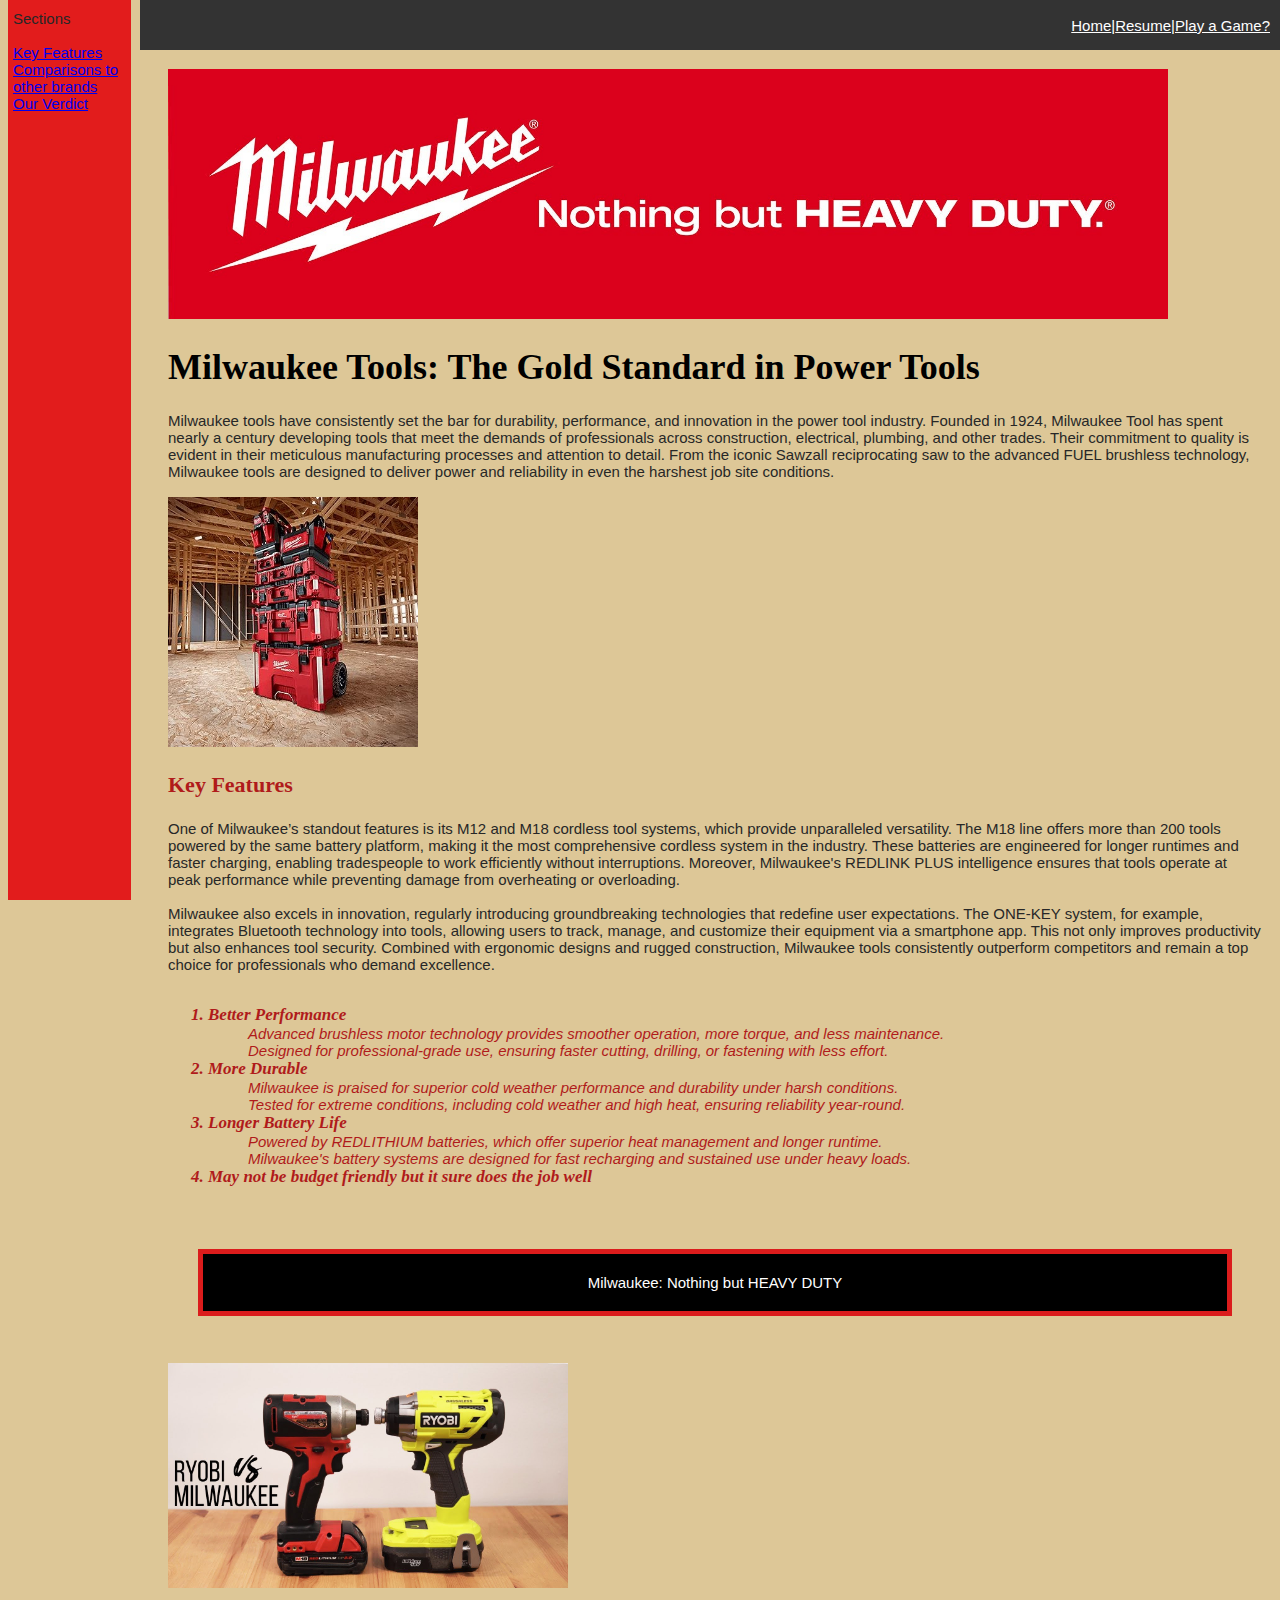
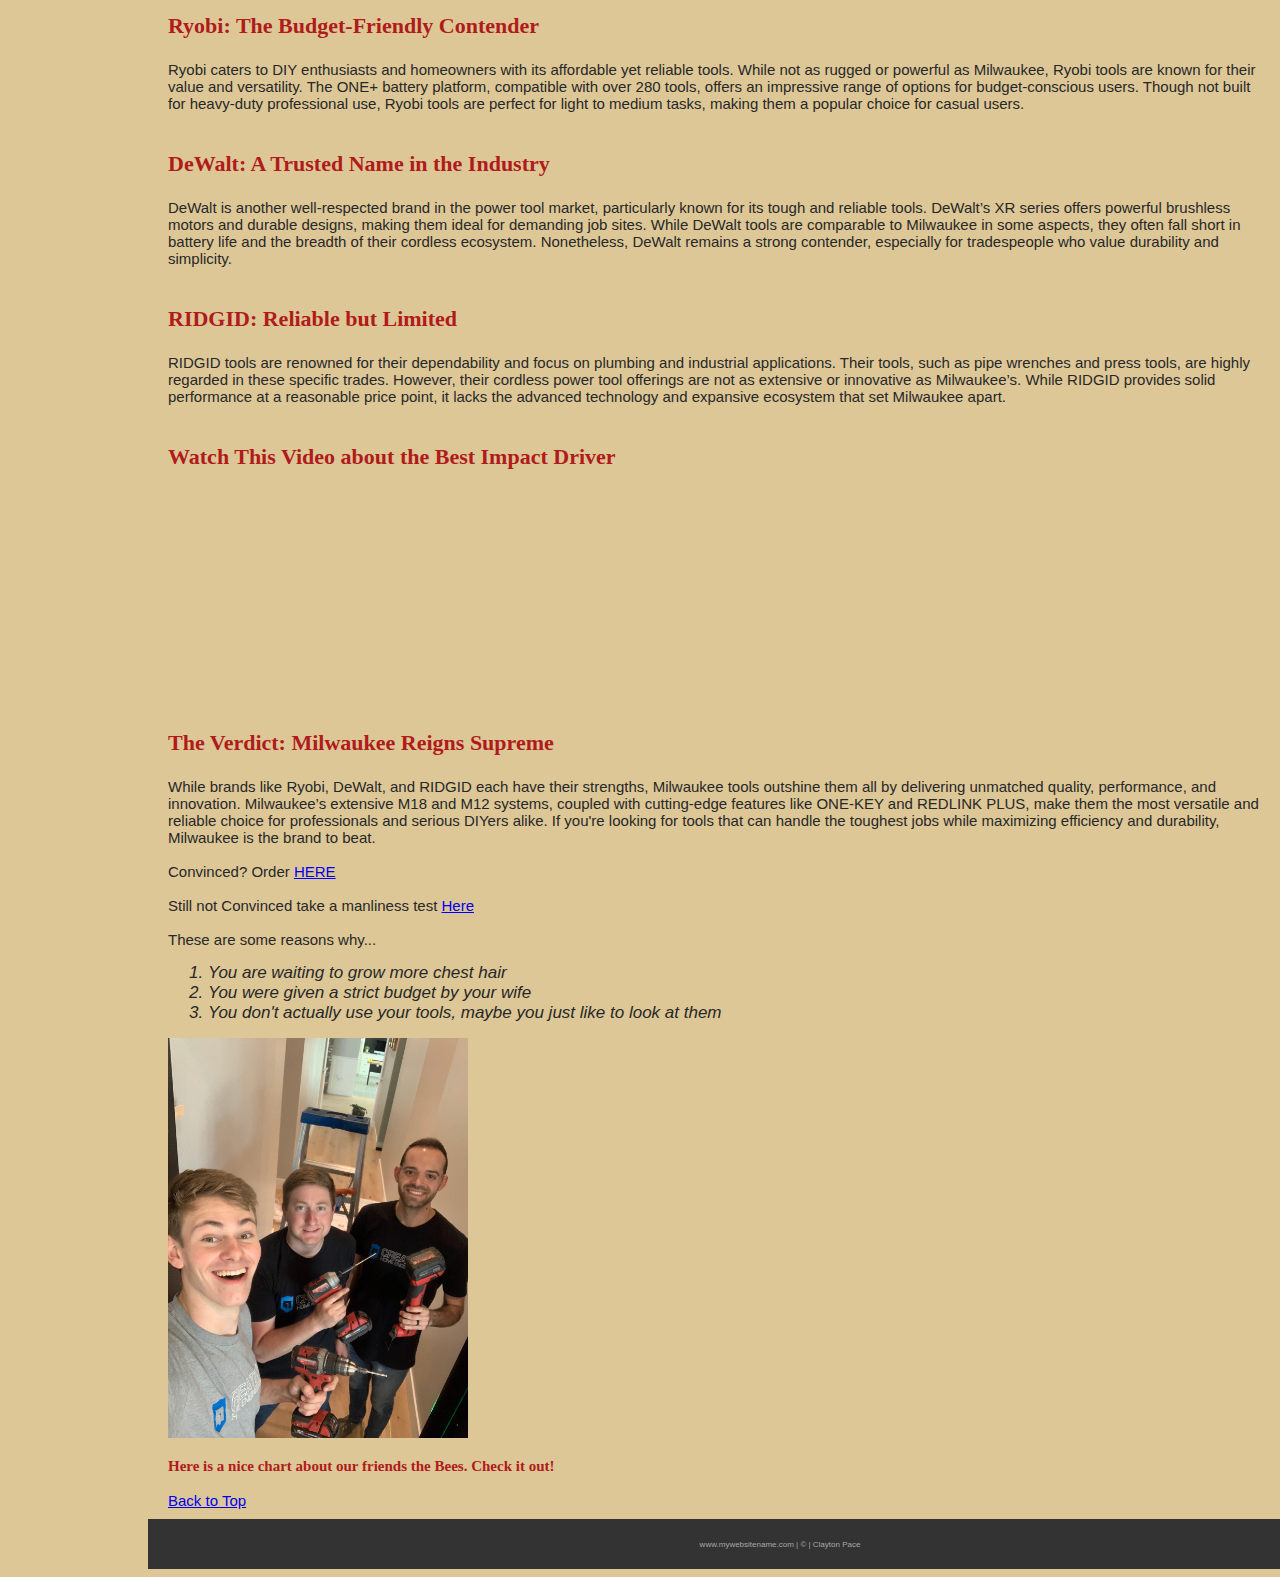
==== html/my-html/Milwaukee.Html @ 3f81dd28 "Add files via upload" ====
<!--
Clayton Pace
Section # 004
Date 12/02/2024
-->
<!DOCTYPE html>
<html lang="en">
<head>
    <meta charset="UTF-8">
    <meta name="viewport" content="width=device-width, initial-scale=1.0">
    <title>Milwaukee tools fan page</title>
    <link rel="stylesheet" href="../../css/styles-scratch.css" >
</head>
<body class="bkg">
    <div class="navbar" >
        <a href ="../../index.html">Home</a> | 
        <a href ="../../resume.html">Resume</a> | 
        <a href ="../../html/my-html/aiwebapp.html">Play a Game?</a>
    </div>

    <div class = "sidebar">
        <p>
         Sections<br><br>
            <a href="#key">Key Features</a> <br>
            <a href="#comp">Comparisons to other brands</a> <br>
            <a href="#ver">Our Verdict</a> <br>
        </p>
            
    </div>
    <div class="maincontent">
    
    <div id="#top"></div>
    <br><br><br>
    <img src="../../assets/Milwaukee Header-EN.jpg" width="1000" alt="Milwaukee logo" > <br>
    
    <h1 class="bold">Milwaukee Tools: The Gold Standard in Power Tools</h1>
Milwaukee tools have consistently set the bar for durability, performance, and innovation in the power tool industry. 
Founded in 1924, Milwaukee Tool has spent nearly a century developing tools that meet the demands of professionals 
across construction, electrical, plumbing, and other trades. Their commitment to quality is evident in their 
meticulous manufacturing processes and attention to detail. From the iconic Sawzall reciprocating saw to the 
advanced FUEL brushless technology, Milwaukee tools are designed to deliver power and reliability in even the 
harshest job site conditions.<br><br>
<img src="../../assets/Packout_set.webp" Width="250" alt="Milwaukee packout set">
<h3 id="key" class="bold">Key Features</h3>
One of Milwaukee’s standout features is its M12 and M18 cordless tool systems, which provide unparalleled 
versatility. The M18 line offers more than 200 tools powered by the same battery platform, making it the most 
comprehensive cordless system in the industry. These batteries are engineered for longer runtimes and faster 
charging, enabling tradespeople to work efficiently without interruptions. Moreover, Milwaukee's REDLINK PLUS 
intelligence ensures that tools operate at peak performance while preventing damage from overheating or overloading.<br><br>
Milwaukee also excels in innovation, regularly introducing groundbreaking technologies that redefine user 
expectations. The ONE-KEY system, for example, integrates Bluetooth technology into tools, allowing users to 
track, manage, and customize their equipment via a smartphone app. This not only improves productivity but also 
enhances tool security. Combined with ergonomic designs and rugged construction, Milwaukee tools consistently 
outperform competitors and remain a top choice for professionals who demand excellence.<br><br>

<ol>
    <li class="key">Better Performance
        <ul class="list">Advanced brushless motor technology provides smoother operation, more torque, and less maintenance.</ul>
        <ul class="list">Designed for professional-grade use, ensuring faster cutting, drilling, or fastening with less effort.</ul>
    </li>
    <li class="key">More Durable
        <ul class="list">Milwaukee is praised for superior cold weather performance and durability under harsh conditions.</ul>
        <ul class="list">Tested for extreme conditions, including cold weather and high heat, ensuring reliability year-round.</ul>
    </li>
    <li class="key">Longer Battery Life
        <ul class="list">Powered by REDLITHIUM batteries, which offer superior heat management and longer runtime.</ul>
        <ul class="list">Milwaukee's battery systems are designed for fast recharging and sustained use under heavy loads.</ul>
    </li>
    <li class="key">May not be budget friendly but it sure does the job well</li>
</ol> <br>
    <div class = "box-model">Milwaukee: Nothing but HEAVY DUTY</div>
<br>
<img src="../../assets/ryobivmilwaukee.jpg" width="400" alt="Ryobi vs Milwaukee"
<br>
<h3 id="comp" class="bold">Ryobi: The Budget-Friendly Contender</h3>
Ryobi caters to DIY enthusiasts and homeowners with its affordable yet reliable tools. While not as rugged or 
powerful as Milwaukee, Ryobi tools are known for their value and versatility. The ONE+ battery platform, compatible 
with over 280 tools, offers an impressive range of options for budget-conscious users. Though not built for 
heavy-duty professional use, Ryobi tools are perfect for light to medium tasks, making them a popular choice 
for casual users.<br><br>
<h3 class="bold">DeWalt: A Trusted Name in the Industry</h3>
DeWalt is another well-respected brand in the power tool market, particularly known for its tough and reliable tools. 
DeWalt’s XR series offers powerful brushless motors and durable designs, making them ideal for demanding job sites. 
While DeWalt tools are comparable to Milwaukee in some aspects, they often fall short in battery life and the 
breadth of their cordless ecosystem. Nonetheless, DeWalt remains a strong contender, especially for tradespeople 
who value durability and simplicity.<br><br>
<h3 class="bold">RIDGID: Reliable but Limited</h3>
RIDGID tools are renowned for their dependability and focus on plumbing and industrial applications. 
Their tools, such as pipe wrenches and press tools, are highly regarded in these specific trades. 
However, their cordless power tool offerings are not as extensive or innovative as Milwaukee’s. While RIDGID 
provides solid performance at a reasonable price point, it lacks the advanced technology and expansive ecosystem 
that set Milwaukee apart.<br><br>

<h3 class="bold">Watch This Video about the Best Impact Driver</h3>
<iframe width="350" height="196" src="https://www.youtube.com/embed/4jxZAKk_nSk?list=PLjT3B9r2z3fVnLuTMmLfndqtBWyfNAiyl" title="Best Impact Driver? DeWalt vs Milwaukee vs Makita vs Bauer!  Let&#39;s find out!" frameborder="0" allow="accelerometer; autoplay; clipboard-write; encrypted-media; gyroscope; picture-in-picture; web-share" referrerpolicy="strict-origin-when-cross-origin" allowfullscreen></iframe>
<br><br>

<h3 id="ver" class="bold">The Verdict: Milwaukee Reigns Supreme</h3>
While brands like Ryobi, DeWalt, and RIDGID each have their strengths, Milwaukee tools outshine them 
all by delivering unmatched quality, performance, and innovation. Milwaukee’s extensive M18 and M12 systems, 
coupled with cutting-edge features like ONE-KEY and REDLINK PLUS, make them the most versatile and reliable 
choice for professionals and serious DIYers alike. If you're looking for tools that can handle the toughest 
jobs while maximizing efficiency and durability, Milwaukee is the brand to beat.<br><br>

Convinced? Order <a href="https://www.homedepot.com/b/Tools-Power-Tools/Milwaukee/N-5yc1vZc298Zzv?utm_
    source=google&utm_medium=vantage&utm_campaign=23992&utm_content=25643&mtc=SEM-RM-RMP-GGL-D25P-025_009_
    PORTABLE_POWER-NA-MILWAUKEE-NA-DSA-NA-NA-MK862609001-23992-NBR-4051-NA-VNT-FY24_AON_Milwaukee_Multi_RM__
    M4Portable&cm_mmc=SEM-RM-RMP-GGL-D25P-025_009_PORTABLE_POWER-NA-MILWAUKEE-NA-DSA-NA-NA-MK862609001-23992-
    NBR-4051-NA-VNT-FY24_AON_Milwaukee_Multi_RM__M4Portable-21023799061-155711043021-2275347270682&gad_source=
    1&gclid=CjwKCAiArva5BhBiEiwA-oTnXTodDlA7Y6iC4LAFXfWt37DXb3GE6_DmHG65x4hjcnnzIZOELVvvnhoCcg8QAvD_BwE&gclsrc=aw.ds" target="_blank">HERE</a> <br>
    <br>
Still not Convinced take a manliness test <a href="https://www.gotoquiz.com/are_you_a_man_quiz#google_vignette" target="_blank">Here</a> <br><br>
These are some reasons why...   
<ol class="list">
    <li>You are waiting to grow more chest hair</li>
    <li>You were given a strict budget by your wife</li>
    <li>You don't actually use your tools, maybe you just like to look at them</li>
</ol>
<img src="../../assets/theboys.jpg" width="300" Alt="Men holding milwaukee power tools"> <br><br>
<div class="key">Here is a nice chart about our friends the Bees. Check it out!</div><br>
<div class='tableauPlaceholder' id='viz1733417972117' style='position: relative'><noscript><a href='#'><img alt='Dashboard 1 ' src='https:&#47;&#47;public.tableau.com&#47;static&#47;images&#47;G9&#47;G9JX28DST&#47;1_rss.png' style='border: none' /></a></noscript><object class='tableauViz'  style='display:none;'><param name='host_url' value='https%3A%2F%2Fpublic.tableau.com%2F' /> <param name='embed_code_version' value='3' /> <param name='path' value='shared&#47;G9JX28DST' /> <param name='toolbar' value='yes' /><param name='static_image' value='https:&#47;&#47;public.tableau.com&#47;static&#47;images&#47;G9&#47;G9JX28DST&#47;1.png' /> <param name='animate_transition' value='yes' /><param name='display_static_image' value='yes' /><param name='display_spinner' value='yes' /><param name='display_overlay' value='yes' /><param name='display_count' value='yes' /><param name='language' value='en-US' /></object></div>                <script type='text/javascript'>                    var divElement = document.getElementById('viz1733417972117');                    var vizElement = divElement.getElementsByTagName('object')[0];                    vizElement.style.width='1000px';vizElement.style.height='827px';                    var scriptElement = document.createElement('script');                    scriptElement.src = 'https://public.tableau.com/javascripts/api/viz_v1.js';                    vizElement.parentNode.insertBefore(scriptElement, vizElement);                </script>

<a href="#top">Back to Top</a>

</div>
<div class="footer">www.mywebsitename.com | &copy | Clayton Pace</div>
</body>
</html>
---- css/styles-scratch.css ----
body {
    font-family:'Franklin Gothic Medium', 'Arial Narrow', Arial, sans-serif;
    font-size: 15px;
    color: rgb(39, 39, 39); 
    background-color: rgb(239, 239, 239) ;
}
h3 {
    font-size: 22px;
    color: #b01b1b;
    font-family: 'Times New Roman', Times, serif;
}  
h1 {
    font-size: 36px;
    color: rgb(0, 0, 0);
    font-family: 'Times New Roman', Times, serif;
} 
li {
    font-style: italic;
    font-size: 17px;
    font-weight: normal
} 
.a {color:blue;}
.bold {font-weight: bold;}
.key {color: #b01b1b;
    font-family: 'Times New Roman', Times, serif;
    font-weight: bold;
}
.justify {text-align: justify;}
.bkg {
    background-color:rgb(221, 199, 151);
    background-position: top left;
    overflow-x: hidden;
}
.list{
    font-size: 15px;
    font-weight: normal;
    font-family:'Gill Sans', 'Gill Sans MT', Calibri, 'Trebuchet MS', sans-serif ;
}
.navbar {
    background-color: #333;
    position: absolute;
    top: 0px; 
    left: 140px;
    right: 0;
    padding: 10px;
    display: flex;
    justify-content: flex-end;
    align-items: center;
    color: white;
    height: 50px;
    box-sizing: border-box;
    z-index: 1;
}

.footer {
    background-color: #333;
    position: relative;
    bottom: 0px; 
    left: 140px;
    right: 0;
    padding: 10px;
    display: flex;
    justify-content: flex-end;
    align-items: center;
    color: rgb(167, 167, 167);
    height: 50px;
    box-sizing: border-box;
    justify-content: center;
    font-size: 8px;
    
}


.navbar a{
    color: white
}
.sidebar {
    background-color: rgb(226, 28, 28);
    width: 123px;
    bottom: 0px;
    position: fixed;
    top: 0px;
    left: 5;
    padding: 5px;
    box-sizing: border-box;
}
.sidebar p {
    margin: 5px 0; /* Adjust paragraph margins to prevent overflow */
    word-wrap: break-word; /* Allows text to wrap inside the sidebar */
    white-space: normal;
}

.box-model{
    padding: 20px;
    border: 5px solid rgb(219, 28, 28);
    background-color:#000000;
    color: white;
    margin: 30px;
    text-align: center;

}
.maincontent{
    margin-left: 150px;
    padding: 10px;
}
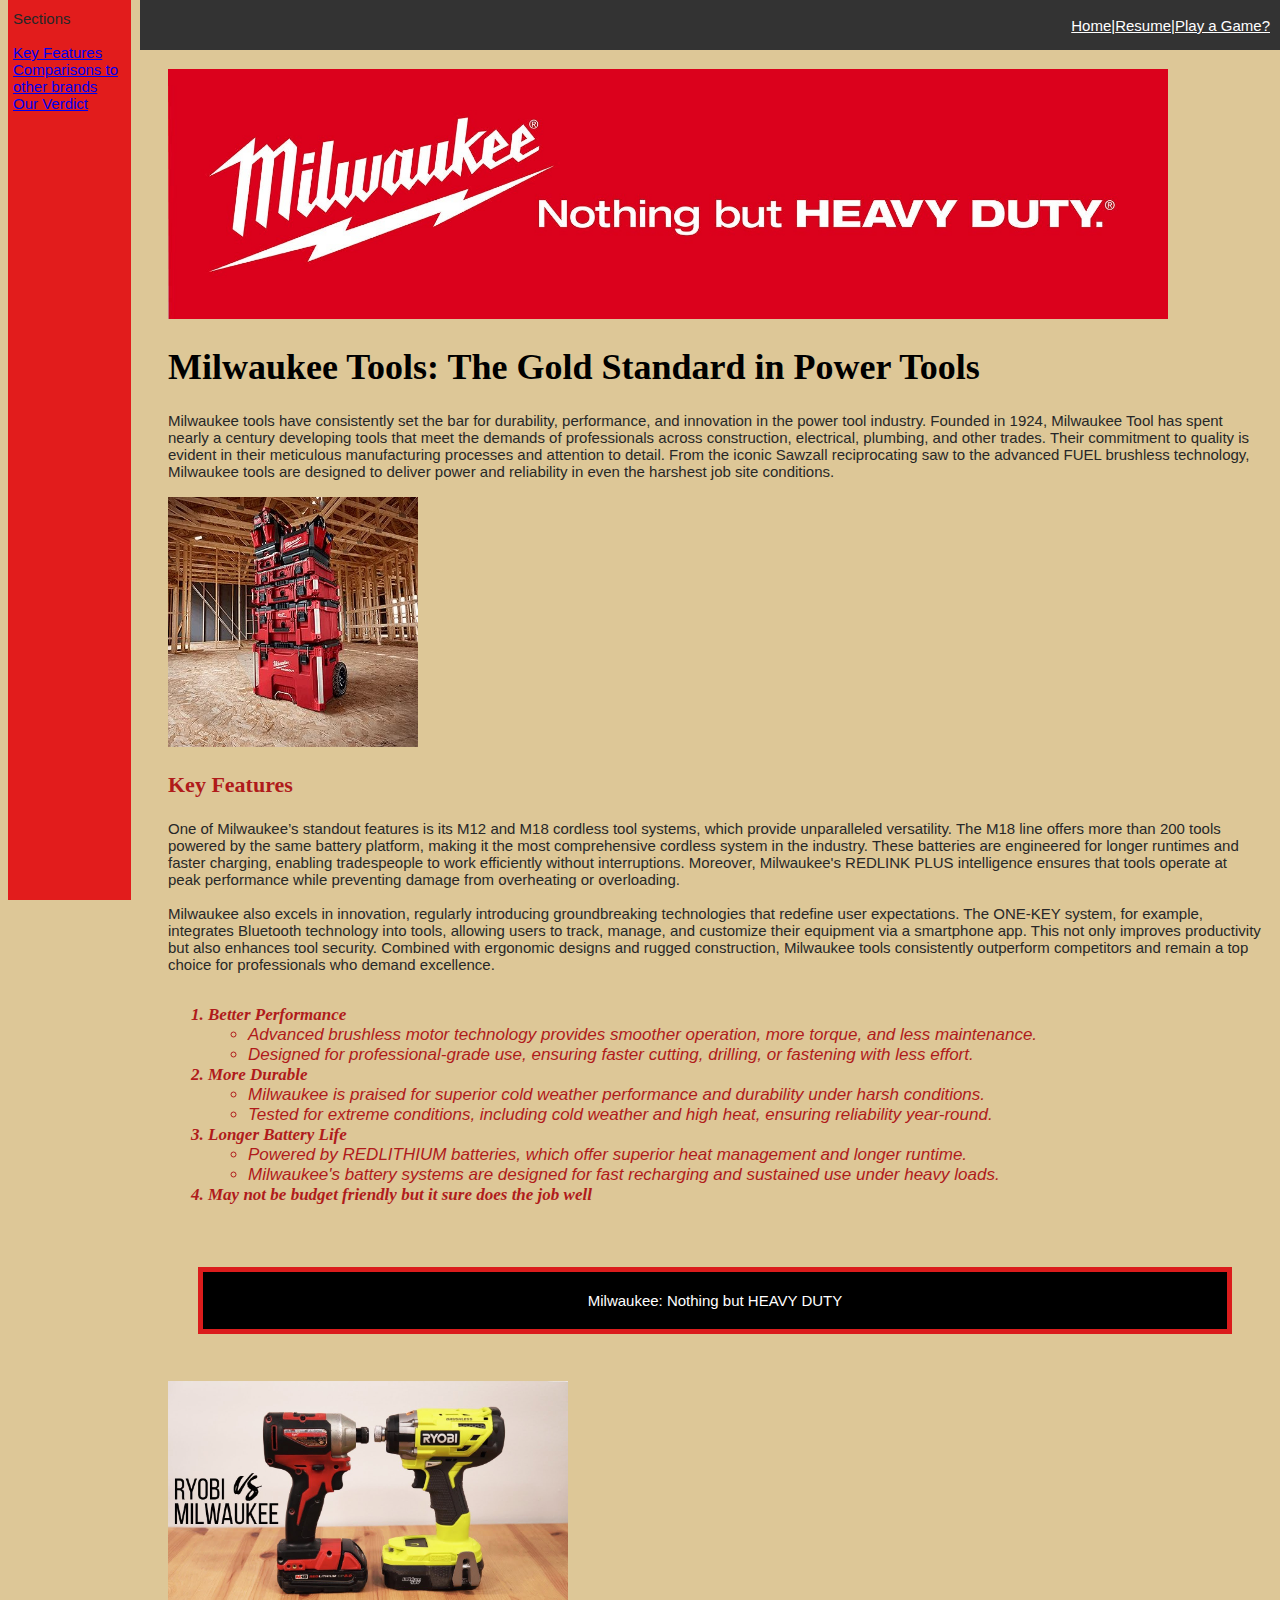
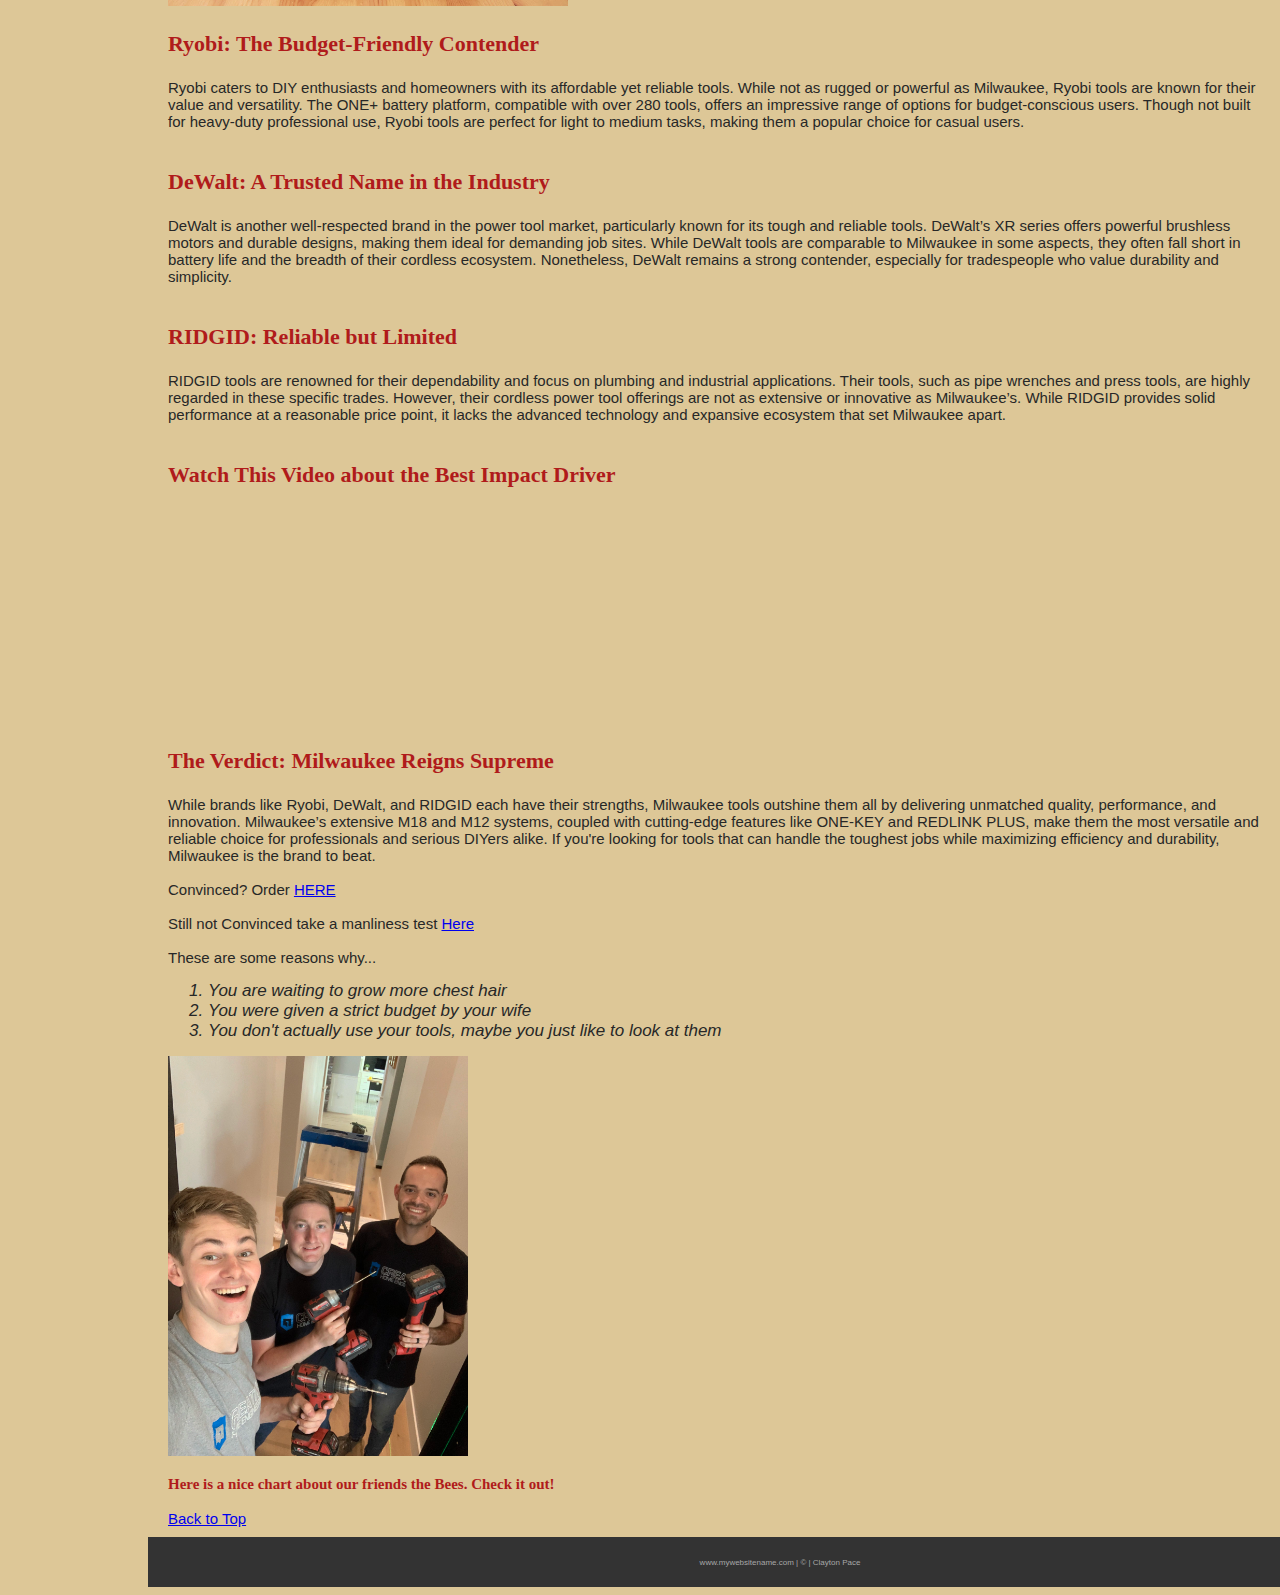
==== commit ae0e5314: "Update Milwaukee.Html" ====
--- a/html/my-html/Milwaukee.Html
+++ b/html/my-html/Milwaukee.Html
@@ -55,16 +55,22 @@
 
 <ol>
     <li class="key">Better Performance
-        <ul class="list">Advanced brushless motor technology provides smoother operation, more torque, and less maintenance.</ul>
-        <ul class="list">Designed for professional-grade use, ensuring faster cutting, drilling, or fastening with less effort.</ul>
+        <ul class="list">
+            <li>Advanced brushless motor technology provides smoother operation, more torque, and less maintenance.</li>
+            <li>Designed for professional-grade use, ensuring faster cutting, drilling, or fastening with less effort.</li>
+        </ul>
     </li>
     <li class="key">More Durable
-        <ul class="list">Milwaukee is praised for superior cold weather performance and durability under harsh conditions.</ul>
-        <ul class="list">Tested for extreme conditions, including cold weather and high heat, ensuring reliability year-round.</ul>
+        <ul class="list">
+            <li>Milwaukee is praised for superior cold weather performance and durability under harsh conditions.</li>
+            <li>Tested for extreme conditions, including cold weather and high heat, ensuring reliability year-round.</li>
+        </ul>
     </li>
     <li class="key">Longer Battery Life
-        <ul class="list">Powered by REDLITHIUM batteries, which offer superior heat management and longer runtime.</ul>
-        <ul class="list">Milwaukee's battery systems are designed for fast recharging and sustained use under heavy loads.</ul>
+        <ul class="list">
+            <li>Powered by REDLITHIUM batteries, which offer superior heat management and longer runtime.</li>
+            <li>Milwaukee's battery systems are designed for fast recharging and sustained use under heavy loads.</li>
+        </ul>
     </li>
     <li class="key">May not be budget friendly but it sure does the job well</li>
 </ol> <br>
@@ -125,4 +131,4 @@
 </div>
 <div class="footer">www.mywebsitename.com | &copy | Clayton Pace</div>
 </body>
-</html>+</html>
